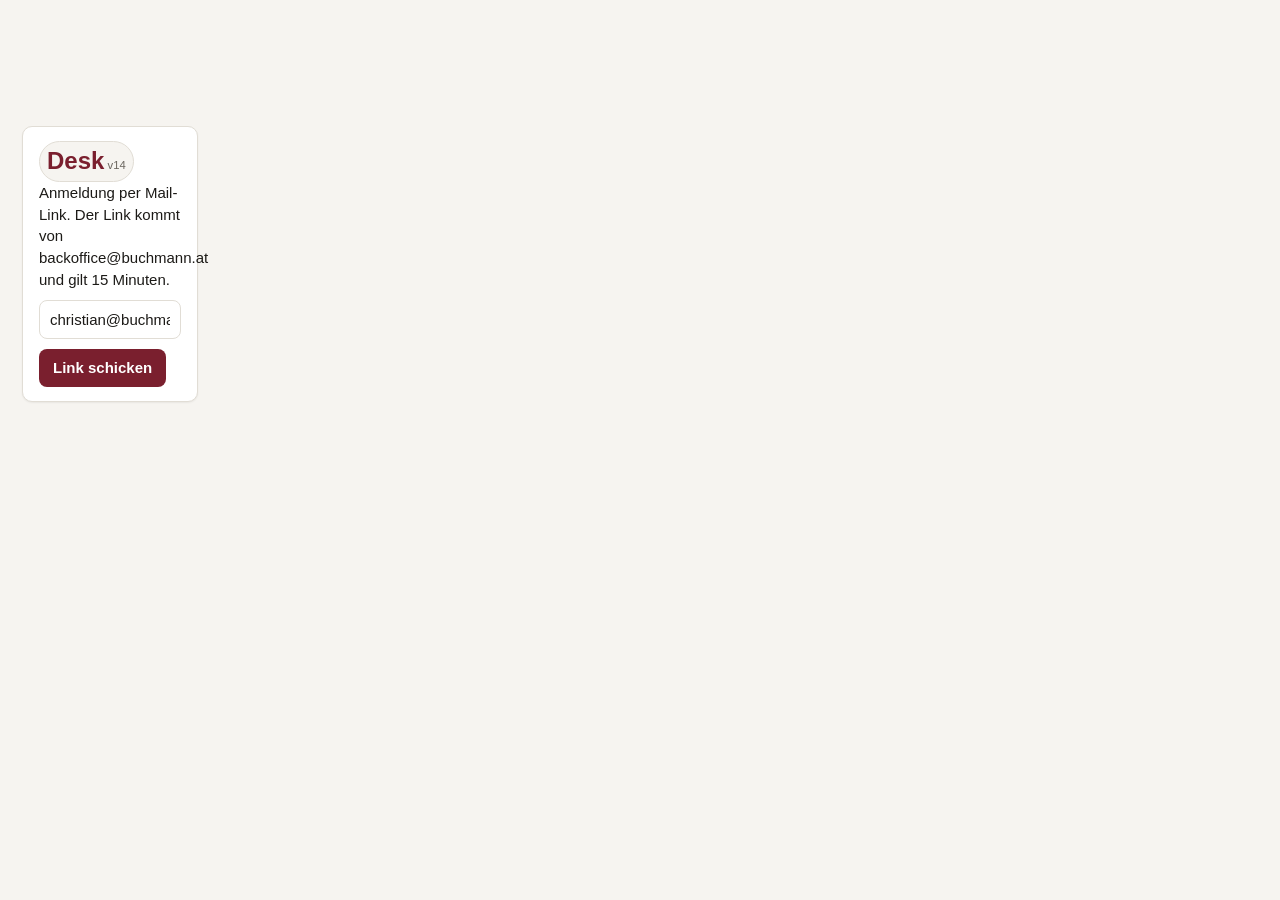
==== desk/index.html @ 4d08ed86 "Desk v14: Startseite Ablage, Technik hinter dem Zahnrad, Browser-Link am Homescreen Co-Authored-By: " ====
<!doctype html>
<html lang="de">
<head>
<meta charset="utf-8">
<meta name="viewport" content="width=device-width, initial-scale=1, viewport-fit=cover">
<meta name="robots" content="noindex, nofollow">
<meta name="color-scheme" content="light dark">
<meta name="apple-mobile-web-app-title" content="Desk">
<title>Desk v14</title>
<link rel="stylesheet" href="desk.css">
</head>
<body>
<div id="app" class="app" data-version="14"></div>
<dialog id="dlg">
  <form method="dialog" id="dlg-form">
    <h3 id="dlg-titel">Grund</h3>
    <p id="dlg-text" class="dim"></p>
    <textarea id="dlg-grund" rows="3" placeholder="Grund, steht in der Version"></textarea>
    <div class="dlg-knoepfe">
      <button type="button" class="knopf still" id="dlg-nein">Abbrechen</button>
      <button type="submit" class="knopf" id="dlg-ja">Übernehmen</button>
    </div>
  </form>
</dialog>
<script type="module" src="desk.js"></script>
</body>
</html>
---- desk/desk.css ----
/* Desk v13 (09.11.2026). Eine App, drei Breiten (Bauplan 2.1). Reine Dateien, kein Build. */
:root {
  --rot: #7a1f2e;
  --rot-hell: #a8303f;
  --papier: #f6f4f0;
  --flaeche: #ffffff;
  --tinte: #1c1a17;
  --grau: #6b665f;
  --linie: #e1ddd5;
  --gruen: #2e7d4f;
  --gelb: #b7791f;
  --rotton: #c0392b;
  --blau: #2b5b8a;
  --schatten: 0 1px 2px rgba(0,0,0,.06);
  --radius: 10px;
  --menue: 220px;
  --liste: 400px;
}
@media (prefers-color-scheme: dark) {
  :root {
    --papier: #141311;
    --flaeche: #1f1d1a;
    --tinte: #ece8e1;
    --grau: #a39d94;
    --linie: #2f2c28;
    --rot: #c4475a;
    --rot-hell: #d86a7a;
    --schatten: 0 1px 2px rgba(0,0,0,.4);
  }
}
* { box-sizing: border-box; }
html, body { margin: 0; padding: 0; background: var(--papier); color: var(--tinte); font: 15px/1.45 -apple-system, "Segoe UI", Roboto, Helvetica, Arial, sans-serif; }
a { color: var(--rot); text-decoration: none; }
a:hover { text-decoration: underline; }
button { font: inherit; }
h1, h2, h3 { margin: 0 0 .5rem; font-weight: 600; line-height: 1.25; }
h1 { font-size: 1.35rem; }
h2 { font-size: 1.1rem; }
h3 { font-size: 1rem; }
p { margin: 0 0 .6rem; }
.dim { color: var(--grau); }
.klein { font-size: .85rem; }
.mono { font-family: ui-monospace, SFMono-Regular, Menlo, Consolas, monospace; font-size: .85rem; }
.rechts { text-align: right; }
.nowrap { white-space: nowrap; }
.versteckt { display: none !important; }
.optional-inv { display: none; }

/* Grundraster */
.app { min-height: 100vh; display: grid; grid-template-columns: var(--menue) 1fr; }
.menue { background: var(--flaeche); border-right: 1px solid var(--linie); padding: 14px 10px; display: flex; flex-direction: column; gap: 4px; position: sticky; top: 0; height: 100vh; }
.menue .marke { display: flex; align-items: baseline; gap: 8px; padding: 6px 10px 14px; }
.menue .marke b { color: var(--rot); font-size: 1.15rem; letter-spacing: .02em; }
.menue .marke span { color: var(--grau); font-size: .8rem; }
.menue a { display: flex; align-items: center; gap: 10px; padding: 9px 10px; border-radius: 8px; color: var(--tinte); }
.menue a .ico { width: 22px; text-align: center; font-size: 1rem; }
.menue a.aktiv { background: color-mix(in srgb, var(--rot) 10%, transparent); color: var(--rot); font-weight: 600; }
.menue a:hover { text-decoration: none; background: color-mix(in srgb, var(--rot) 6%, transparent); }
.menue .fuss { margin-top: auto; padding: 10px; color: var(--grau); font-size: .78rem; line-height: 1.4; }
.inhalt { min-width: 0; padding: 18px 22px 60px; }
.inhalt.zwei { display: grid; grid-template-columns: var(--liste) 1fr; gap: 22px; align-items: start; }
.inhalt.zwei > .spalte { min-width: 0; }

/* Karten und Tabellen */
.karte { background: var(--flaeche); border: 1px solid var(--linie); border-radius: var(--radius); padding: 14px 16px; margin-bottom: 14px; box-shadow: var(--schatten); }
.karte h2, .karte h3 { margin-top: 0; }
.kopf { display: flex; align-items: center; justify-content: space-between; gap: 10px; flex-wrap: wrap; margin-bottom: 10px; }
.kopf h1, .kopf h2 { margin: 0; }
.reihe { display: flex; gap: 8px; align-items: center; flex-wrap: wrap; }
.tabelle { width: 100%; border-collapse: collapse; font-size: .9rem; }
.tabelle th { text-align: left; color: var(--grau); font-weight: 500; padding: 6px 8px; border-bottom: 1px solid var(--linie); white-space: nowrap; }
.tabelle td { padding: 7px 8px; border-bottom: 1px solid var(--linie); vertical-align: top; }
.tabelle tr:last-child td { border-bottom: 0; }
.tabelle tr.klick { cursor: pointer; }
.tabelle tr.klick:hover td { background: color-mix(in srgb, var(--rot) 5%, transparent); }
.tabelle tr.gewaehlt td { background: color-mix(in srgb, var(--rot) 9%, transparent); }
.abschnitt { padding: 10px 0; border-top: 1px solid var(--linie); }
.abschnitt:first-of-type { border-top: 0; }
.zahlen { display: grid; grid-template-columns: repeat(auto-fit, minmax(130px, 1fr)); gap: 10px; }
.zahl { background: var(--papier); border-radius: 8px; padding: 10px 12px; }
.zahl b { display: block; font-size: 1.3rem; }
.zahl span { color: var(--grau); font-size: .8rem; }
ol.ablauf { padding-left: 1.3rem; margin: 0; }
ol.ablauf li { margin: 3px 0; }
dl.fakten { display: grid; grid-template-columns: max-content 1fr; gap: 4px 14px; margin: 0; }
dl.fakten dt { color: var(--grau); }
dl.fakten dd { margin: 0; min-width: 0; overflow-wrap: anywhere; }

/* Knöpfe (Schaltflächen) */
.knopf { background: var(--rot); color: #fff; border: 0; border-radius: 8px; padding: 8px 14px; cursor: pointer; font-weight: 600; }
.knopf:hover { background: var(--rot-hell); }
.knopf:disabled { opacity: .45; cursor: not-allowed; }
.knopf.still { background: transparent; color: var(--tinte); border: 1px solid var(--linie); font-weight: 500; }
.knopf.still:hover { background: color-mix(in srgb, var(--rot) 6%, transparent); }
.knopf.klein { padding: 4px 10px; font-size: .85rem; }
.knopf.gefahr { background: var(--rotton); }

/* Ampel, Marken */
.ampel { display: inline-block; width: 10px; height: 10px; border-radius: 50%; background: var(--grau); margin-right: 6px; vertical-align: middle; }
.ampel.gruen { background: var(--gruen); }
.ampel.gelb { background: var(--gelb); }
.ampel.rot { background: var(--rotton); }
.ampel.blau { background: var(--blau); animation: puls 1.2s infinite; }
@keyframes puls { 50% { opacity: .35; } }
.marke { display: inline-block; font-size: .75rem; padding: 2px 7px; border-radius: 999px; background: var(--papier); color: var(--grau); border: 1px solid var(--linie); white-space: nowrap; }
.marke.an { color: var(--gruen); border-color: color-mix(in srgb, var(--gruen) 40%, transparent); }
.marke.aus { color: var(--grau); }
.marke.stand-GEBAUT, .marke.stand-GETESTET { color: var(--blau); }
.marke.stand-ZURUECKGELESEN, .marke.stand-PRODUKTIV { color: var(--gruen); }
.marke.stand-GESTRICHEN { text-decoration: line-through; }
.fehler { color: var(--rotton); }
.ok { color: var(--gruen); }
.hinweis { background: color-mix(in srgb, var(--gelb) 12%, transparent); border: 1px solid color-mix(in srgb, var(--gelb) 40%, transparent); border-radius: 8px; padding: 8px 12px; margin-bottom: 10px; }
.hinweis.rot { background: color-mix(in srgb, var(--rotton) 10%, transparent); border-color: color-mix(in srgb, var(--rotton) 40%, transparent); }
.hinweis.gruen { background: color-mix(in srgb, var(--gruen) 10%, transparent); border-color: color-mix(in srgb, var(--gruen) 40%, transparent); }

/* Schalter */
.schalter { position: relative; width: 40px; height: 22px; border-radius: 999px; background: var(--linie); border: 0; cursor: pointer; padding: 0; flex: none; }
.schalter::after { content: ""; position: absolute; top: 3px; left: 3px; width: 16px; height: 16px; border-radius: 50%; background: #fff; transition: left .15s; box-shadow: 0 1px 2px rgba(0,0,0,.3); }
.schalter.an { background: var(--gruen); }
.schalter.an::after { left: 21px; }

/* Eingaben */
input[type=text], input[type=email], textarea { width: 100%; font: inherit; padding: 8px 10px; border: 1px solid var(--linie); border-radius: 8px; background: var(--flaeche); color: var(--tinte); }
textarea { resize: vertical; }
.einstellung { display: grid; grid-template-columns: 1fr auto; gap: 8px; align-items: start; padding: 8px 0; border-top: 1px solid var(--linie); }
.einstellung:first-child { border-top: 0; }
.einstellung .name { font-weight: 600; }
.einstellung .wert { font-family: ui-monospace, Menlo, Consolas, monospace; font-size: .85rem; overflow-wrap: anywhere; }

/* Knopfliste */
.bereich-titel { color: var(--grau); font-size: .8rem; text-transform: uppercase; letter-spacing: .06em; margin: 14px 0 6px; }
.knopfzeile { display: grid; grid-template-columns: 18px 32px 1fr auto; gap: 8px; align-items: center; padding: 8px 8px; border-radius: 8px; cursor: pointer; }
.knopfzeile:hover { background: color-mix(in srgb, var(--rot) 5%, transparent); }
.knopfzeile.gewaehlt { background: color-mix(in srgb, var(--rot) 9%, transparent); }
.knopfzeile .nr { color: var(--grau); font-size: .8rem; }
.knopfzeile .titel { min-width: 0; }
.knopfzeile .titel small { display: block; color: var(--grau); font-size: .78rem; white-space: nowrap; overflow: hidden; text-overflow: ellipsis; }
.knopfzeile .aktion { display: flex; gap: 6px; align-items: center; }

/* Anmeldung */
.anmeldung { max-width: 420px; margin: 12vh auto 0; }
.anmeldung .marke b { font-size: 1.6rem; color: var(--rot); }

/* dialog */
dialog { border: 1px solid var(--linie); border-radius: var(--radius); padding: 18px; background: var(--flaeche); color: var(--tinte); max-width: 440px; width: calc(100% - 32px); }
dialog::backdrop { background: rgba(0,0,0,.35); }
.dlg-knoepfe { display: flex; justify-content: flex-end; gap: 8px; margin-top: 10px; }

/* Ladezustand */
.laden { color: var(--grau); padding: 10px 0; }
.laden::before { content: ""; display: inline-block; width: 12px; height: 12px; border: 2px solid var(--linie); border-top-color: var(--rot); border-radius: 50%; margin-right: 8px; vertical-align: middle; animation: dreh .8s linear infinite; }
@keyframes dreh { to { transform: rotate(360deg); } }

/* Mittel: Menü eingeklappt, Liste und Vorgang */
@media (max-width: 1099px) {
  :root { --menue: 60px; --liste: 320px; }
  .menue { padding: 12px 6px; }
  .menue .marke span, .menue a .text, .menue .fuss .lang { display: none; }
  .menue .marke { justify-content: center; padding: 6px 0 12px; }
  .menue a { justify-content: center; padding: 10px 0; }
  .menue .fuss { text-align: center; padding: 6px 0; }
}
/* Schmal: eine Spalte, Menü unten */
@media (max-width: 699px) {
  .app { grid-template-columns: 1fr; }
  .menue { position: fixed; left: 0; right: 0; bottom: 0; top: auto; height: auto; flex-direction: row; justify-content: space-around; border-right: 0; border-top: 1px solid var(--linie); padding: 6px 4px calc(6px + env(safe-area-inset-bottom)); z-index: 5; }
  .menue .marke, .menue .fuss { display: none; }
  .menue a { flex-direction: column; gap: 2px; font-size: .7rem; padding: 4px 6px; }
  .menue a .text { display: block; }
  .inhalt { padding: 12px 12px 90px; }
  .inhalt.zwei { grid-template-columns: 1fr; }
  .inhalt.zwei > .spalte.nebensache { display: none; }
  .tabelle { font-size: .85rem; }
  .tabelle .optional { display: none; }
  .optional-inv { display: block; }
  .zahlen { grid-template-columns: repeat(2, 1fr); }
  .knopfzeile { grid-template-columns: 18px 1fr auto; }
  .knopfzeile .nr { display: none; }
}
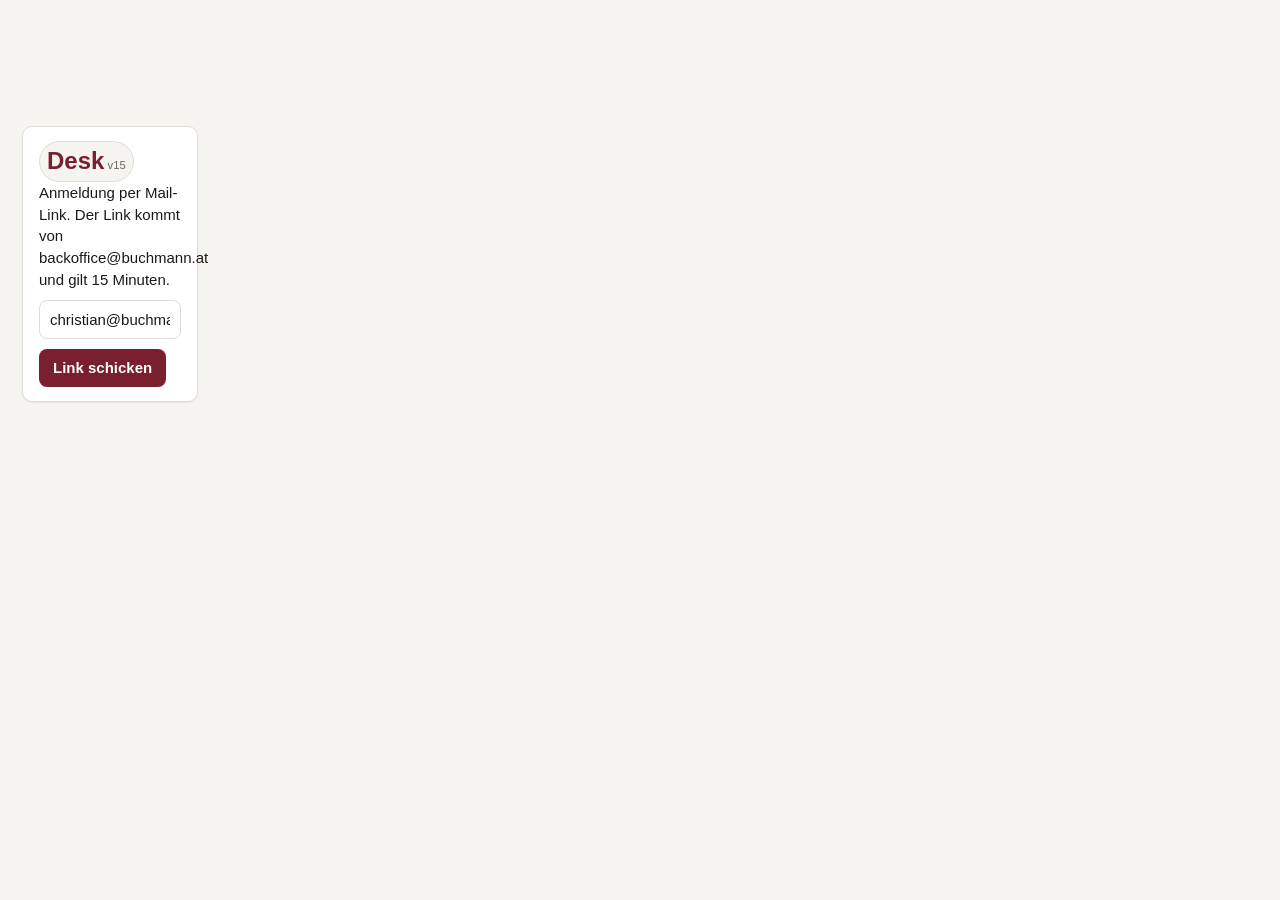
==== commit b79e2fc6: "Desk v15: Symbol für Homescreen und Tab Co-Authored-By: Claude Fable 5.1 <noreply@anthropic.com> Cla" ====
--- a/desk/index.html
+++ b/desk/index.html
@@ -6,11 +6,15 @@
 <meta name="robots" content="noindex, nofollow">
 <meta name="color-scheme" content="light dark">
 <meta name="apple-mobile-web-app-title" content="Desk">
-<title>Desk v14</title>
+<link rel="apple-touch-icon" sizes="180x180" href="icon-180.png">
+<link rel="icon" type="image/png" sizes="32x32" href="favicon-32.png">
+<link rel="icon" type="image/png" sizes="512x512" href="icon-512.png">
+<meta name="theme-color" content="#7a1f2e">
+<title>Desk v15</title>
 <link rel="stylesheet" href="desk.css">
 </head>
 <body>
-<div id="app" class="app" data-version="14"></div>
+<div id="app" class="app" data-version="15"></div>
 <dialog id="dlg">
   <form method="dialog" id="dlg-form">
     <h3 id="dlg-titel">Grund</h3>
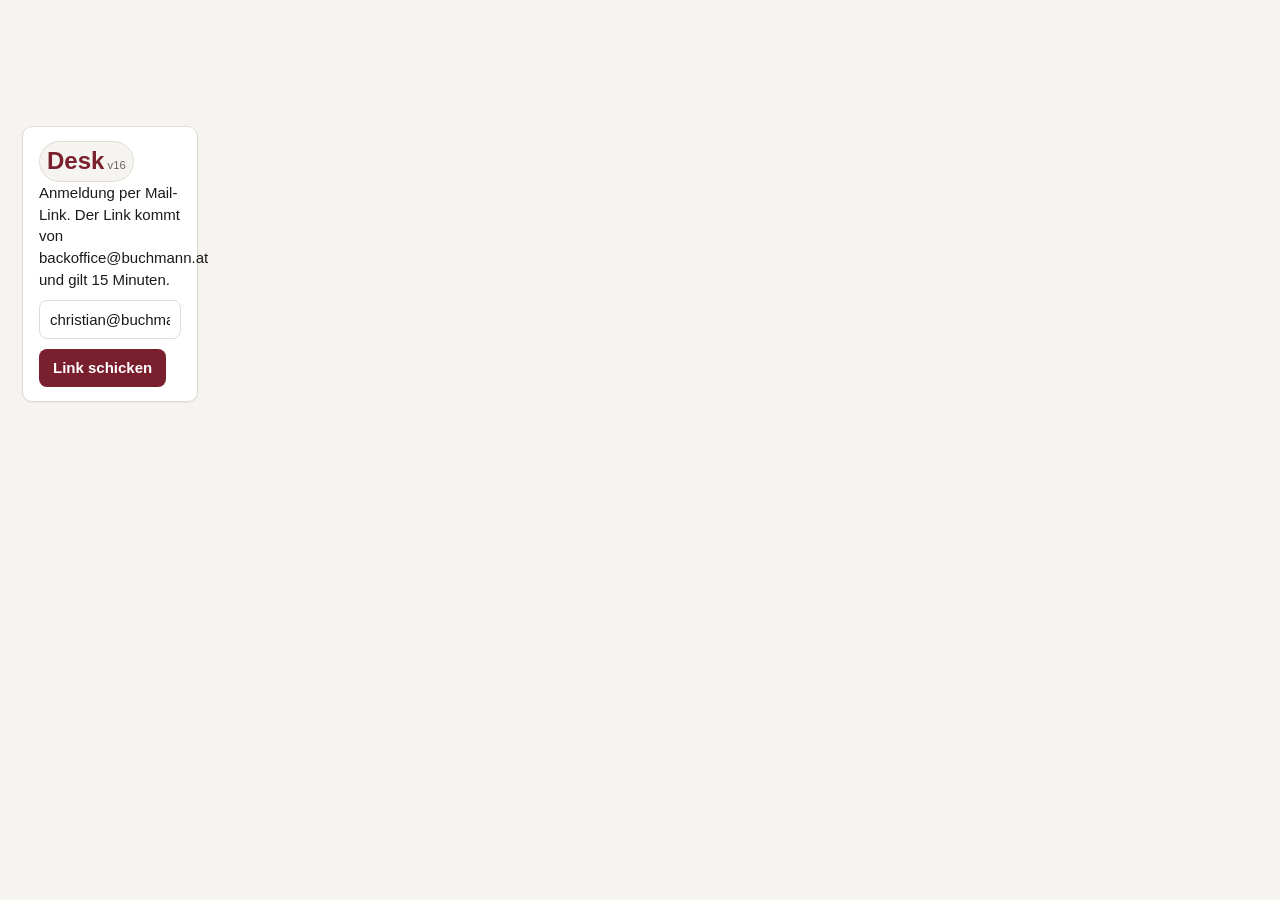
==== commit 0554b66f: "Desk v16: Manifest, Homescreen-Symbol öffnet Safari Co-Authored-By: Claude Fable 5.1 <noreply@anthro" ====
--- a/desk/index.html
+++ b/desk/index.html
@@ -5,16 +5,17 @@
 <meta name="viewport" content="width=device-width, initial-scale=1, viewport-fit=cover">
 <meta name="robots" content="noindex, nofollow">
 <meta name="color-scheme" content="light dark">
-<meta name="apple-mobile-web-app-title" content="Desk">
+<!-- display browser im Manifest: das Homescreen-Symbol öffnet Safari, nicht ein eigenes Fenster (Christian 09.11.2026) -->
+<link rel="manifest" href="manifest.webmanifest">
 <link rel="apple-touch-icon" sizes="180x180" href="icon-180.png">
 <link rel="icon" type="image/png" sizes="32x32" href="favicon-32.png">
 <link rel="icon" type="image/png" sizes="512x512" href="icon-512.png">
 <meta name="theme-color" content="#7a1f2e">
-<title>Desk v15</title>
+<title>Desk v16</title>
 <link rel="stylesheet" href="desk.css">
 </head>
 <body>
-<div id="app" class="app" data-version="15"></div>
+<div id="app" class="app" data-version="16"></div>
 <dialog id="dlg">
   <form method="dialog" id="dlg-form">
     <h3 id="dlg-titel">Grund</h3>
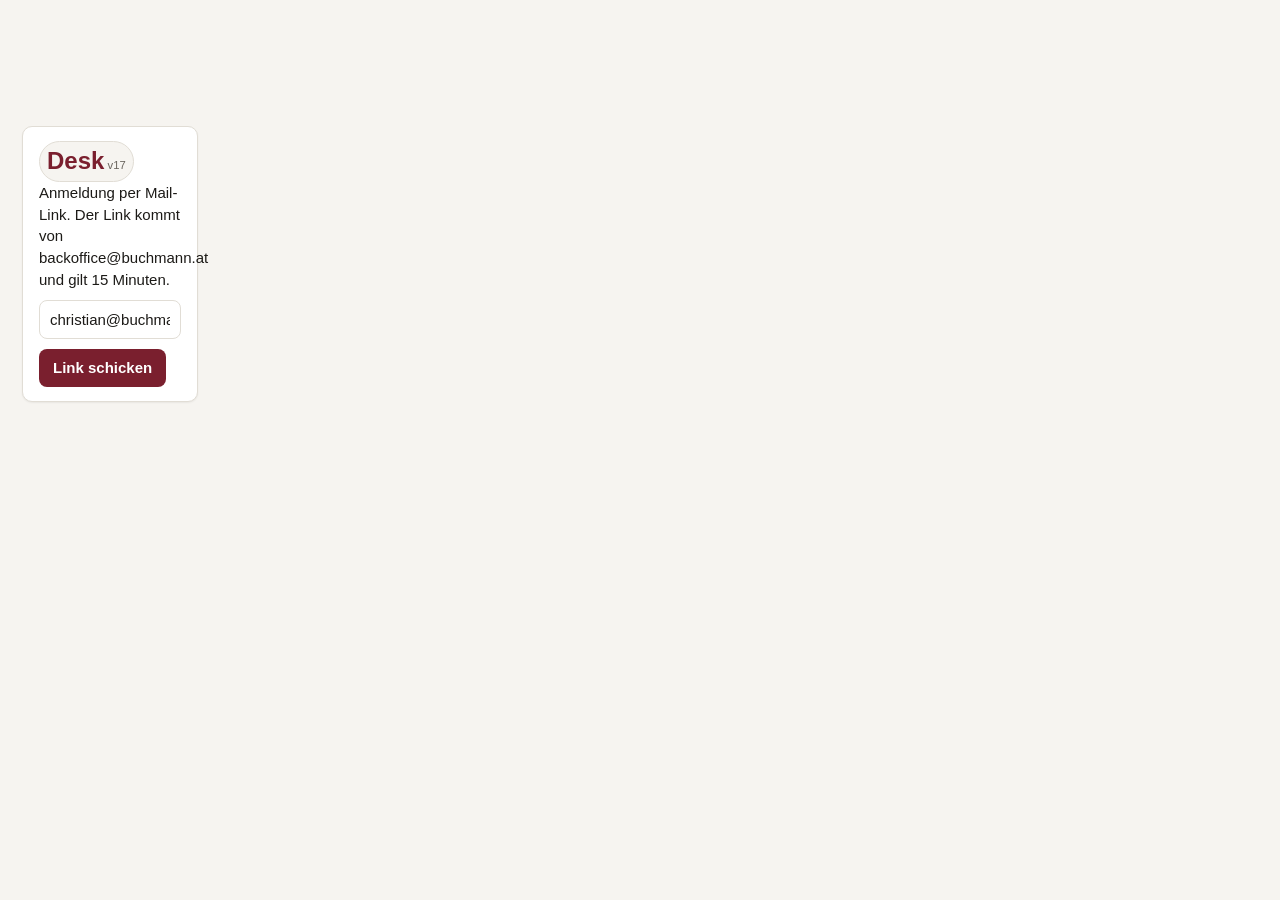
==== commit 8317e380: "Desk v17: Wecker an jedem Knopf, Seite Presse (Knopf 40) Quelle: ksb-leitstand desk/app, PR 152.  Co" ====
--- a/desk/index.html
+++ b/desk/index.html
@@ -11,11 +11,11 @@
 <link rel="icon" type="image/png" sizes="32x32" href="favicon-32.png">
 <link rel="icon" type="image/png" sizes="512x512" href="icon-512.png">
 <meta name="theme-color" content="#7a1f2e">
-<title>Desk v16</title>
+<title>Desk v17</title>
 <link rel="stylesheet" href="desk.css">
 </head>
 <body>
-<div id="app" class="app" data-version="16"></div>
+<div id="app" class="app" data-version="17"></div>
 <dialog id="dlg">
   <form method="dialog" id="dlg-form">
     <h3 id="dlg-titel">Grund</h3>
--- a/desk/desk.css
+++ b/desk/desk.css
@@ -1,4 +1,4 @@
-/* Desk v13 (09.11.2026). Eine App, drei Breiten (Bauplan 2.1). Reine Dateien, kein Build. */
+/* Desk v17 (10.11.2026; Wecker und Presse). v13 (09.11.2026). Eine App, drei Breiten (Bauplan 2.1). Reine Dateien, kein Build. */
 :root {
   --rot: #7a1f2e;
   --rot-hell: #a8303f;
@@ -178,3 +178,16 @@
   .knopfzeile { grid-template-columns: 18px 1fr auto; }
   .knopfzeile .nr { display: none; }
 }
+
+/* v17: Wecker an jedem Knopf, Seite Presse */
+select, input[type=time], input[type=number] { font: inherit; padding: 7px 9px; border: 1px solid var(--linie); border-radius: 8px; background: var(--flaeche); color: var(--tinte); min-height: 40px; }
+.wecker-zeiten { display: flex; flex-wrap: wrap; gap: 8px; margin-top: 8px; align-items: center; }
+.wecker-zeiten .zeit { display: inline-flex; gap: 4px; align-items: center; }
+.tage { margin-top: 8px; }
+.chip { font: inherit; font-size: .85rem; padding: 6px 12px; min-height: 36px; border-radius: 999px; border: 1px solid var(--linie); background: var(--flaeche); color: var(--tinte); cursor: pointer; }
+.chip.an { background: var(--rot); color: #fff; border-color: var(--rot); }
+.treffer { padding: 10px 0; border-top: 1px solid var(--linie); margin-top: 10px; }
+.treffer:first-of-type { margin-top: 10px; }
+.treffer .auszug { margin-top: 4px; font-size: .9rem; overflow-wrap: anywhere; }
+.treffer a { font-weight: 600; overflow-wrap: anywhere; }
+label { display: inline-flex; gap: 6px; align-items: center; }
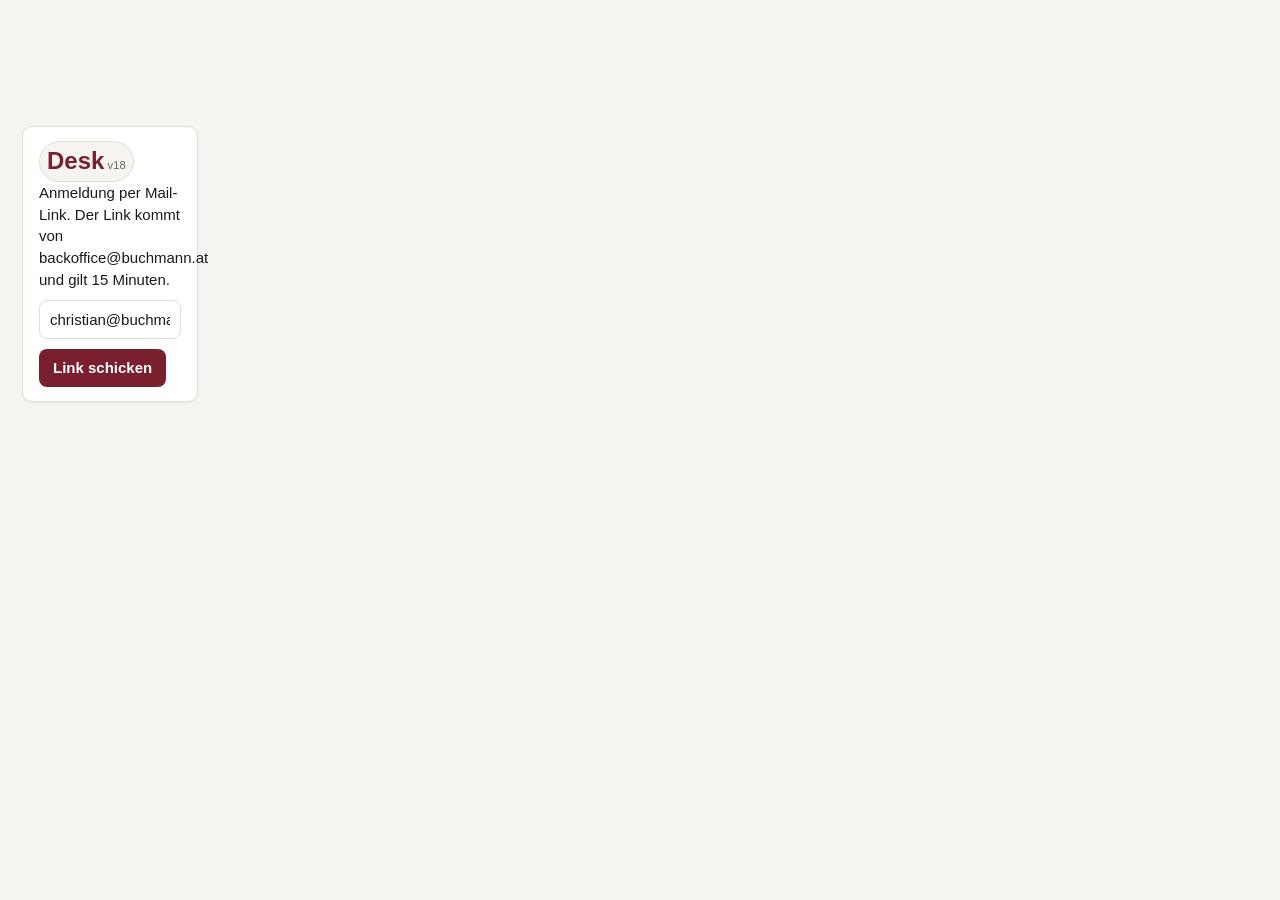
==== commit 41642df5: "Desk v18: Projekte mit Typen, Kanban, Liste, Tabelle, Termine, Rechner und Szenarien Co-Authored-By:" ====
--- a/desk/index.html
+++ b/desk/index.html
@@ -11,11 +11,11 @@
 <link rel="icon" type="image/png" sizes="32x32" href="favicon-32.png">
 <link rel="icon" type="image/png" sizes="512x512" href="icon-512.png">
 <meta name="theme-color" content="#7a1f2e">
-<title>Desk v17</title>
+<title>Desk v18</title>
 <link rel="stylesheet" href="desk.css">
 </head>
 <body>
-<div id="app" class="app" data-version="17"></div>
+<div id="app" class="app" data-version="18"></div>
 <dialog id="dlg">
   <form method="dialog" id="dlg-form">
     <h3 id="dlg-titel">Grund</h3>
--- a/desk/desk.css
+++ b/desk/desk.css
@@ -1,4 +1,4 @@
-/* Desk v17 (10.11.2026; Wecker und Presse). v13 (09.11.2026). Eine App, drei Breiten (Bauplan 2.1). Reine Dateien, kein Build. */
+/* Desk v18 (10.11.2026; Projekte). v17 (10.11.2026; Wecker und Presse). v13 (09.11.2026). Eine App, drei Breiten (Bauplan 2.1). Reine Dateien, kein Build. */
 :root {
   --rot: #7a1f2e;
   --rot-hell: #a8303f;
@@ -191,3 +191,41 @@
 .treffer .auszug { margin-top: 4px; font-size: .9rem; overflow-wrap: anywhere; }
 .treffer a { font-weight: 600; overflow-wrap: anywhere; }
 label { display: inline-flex; gap: 6px; align-items: center; }
+
+/* v18: Projekte */
+.tabs { display: flex; gap: 6px; overflow-x: auto; padding-bottom: 8px; margin-bottom: 10px; -webkit-overflow-scrolling: touch; }
+.chip.tab { white-space: nowrap; text-decoration: none; display: inline-flex; align-items: center; }
+.chip.tab:hover { text-decoration: none; }
+a.plink { display: block; color: inherit; }
+a.plink:hover { text-decoration: none; border-color: var(--rot); }
+.marke.ball-wir { color: var(--rot); border-color: color-mix(in srgb, var(--rot) 40%, transparent); }
+.kanban { display: flex; gap: 10px; overflow-x: auto; align-items: flex-start; padding-bottom: 10px; -webkit-overflow-scrolling: touch; }
+.spalte-k { flex: 0 0 250px; background: color-mix(in srgb, var(--grau) 8%, transparent); border-radius: var(--radius); padding: 8px; min-height: 80px; }
+.sk-kopf { padding: 2px 4px 8px; }
+.pkarte { background: var(--flaeche); border: 1px solid var(--linie); border-radius: 8px; padding: 9px 10px; margin-bottom: 8px; cursor: pointer; box-shadow: var(--schatten); overflow-wrap: anywhere; }
+.pkarte:hover { border-color: var(--rot); }
+.pk-kopf { display: flex; justify-content: space-between; gap: 8px; }
+.stand-wahl { margin-top: 6px; width: 100%; min-height: 36px; font-size: .85rem; }
+.pliste .pkarte { margin-bottom: 0; }
+.pzeile { position: relative; margin-bottom: 8px; }
+.pzeile .standtext { position: absolute; top: 9px; right: 12px; display: none; }
+.monat { margin-bottom: 14px; }
+.termin { display: grid; grid-template-columns: 90px 1fr auto; gap: 10px; align-items: start; padding: 8px 10px; border-top: 1px solid var(--linie); cursor: pointer; background: var(--flaeche); }
+.termin:hover { background: color-mix(in srgb, var(--rot) 5%, transparent); }
+.rechner td, .rechner th { padding: 6px 6px; }
+.rechner input[type=checkbox] { width: 20px; height: 20px; }
+.summe { position: sticky; bottom: 8px; z-index: 2; }
+.vergleich th { white-space: nowrap; }
+dialog.formdlg { max-width: 520px; max-height: 90vh; overflow: auto; }
+dialog.formdlg.breit { max-width: 640px; }
+.ff { display: flex; flex-direction: column; gap: 3px; margin-bottom: 9px; align-items: stretch; }
+.ff.check { flex-direction: row; align-items: center; }
+.ff .fl { color: var(--grau); font-size: .8rem; }
+.ff input[type=date], .ff input[type=number], .ff select { width: 100%; }
+.pzeile2 { display: flex; justify-content: space-between; gap: 10px; align-items: flex-start; padding: 6px 0; border-top: 1px solid var(--linie); }
+@media (max-width: 699px) {
+  .spalte-k { flex-basis: 78vw; }
+  .summe { bottom: 70px; }
+  .termin { grid-template-columns: 78px 1fr; }
+  .termin .marke { display: none; }
+}
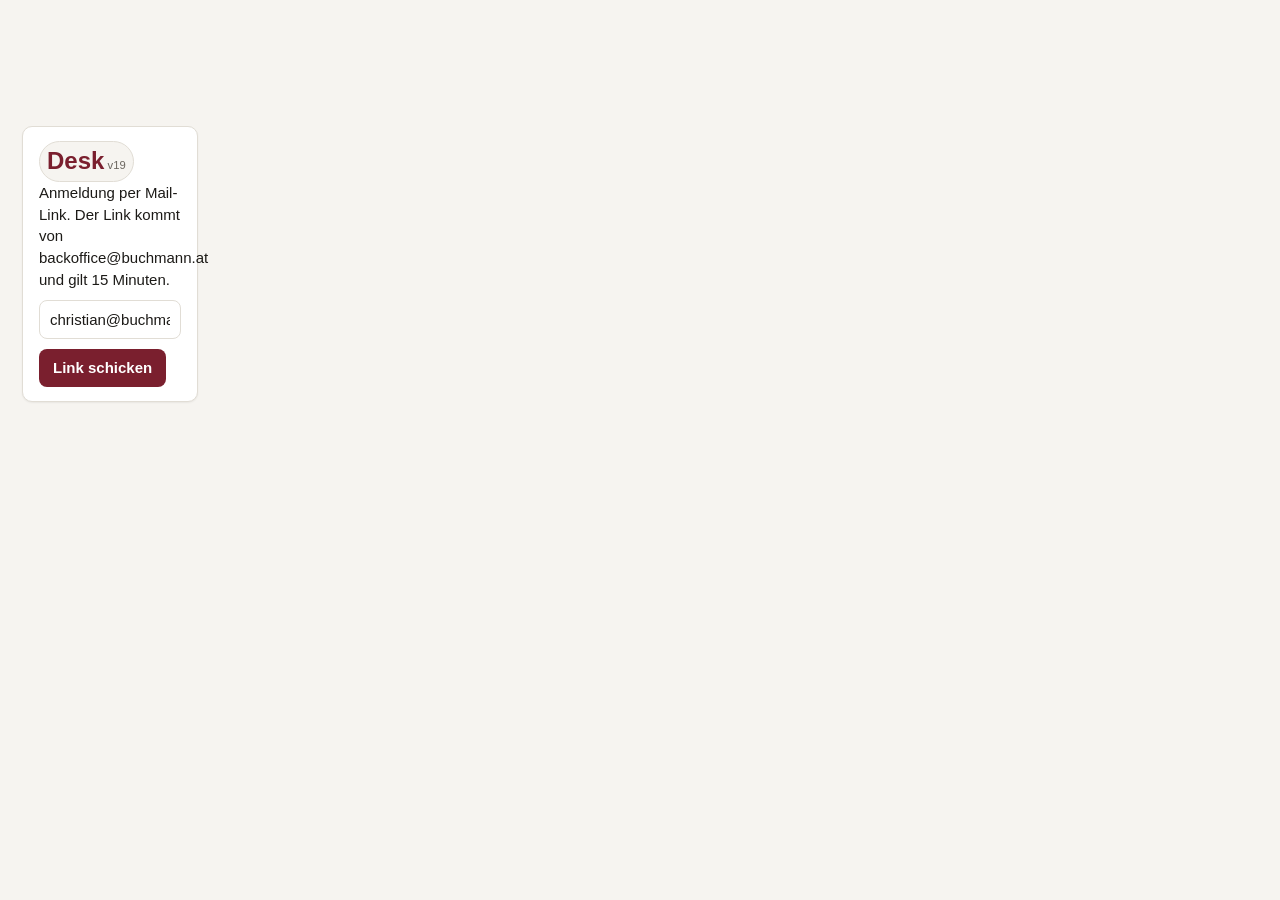
==== commit 0c413e58: "Desk v19: Weingüter im Projekt ANA Wein 2027 als aufklappbare Karten mit Konditionen. Auftrag Christ" ====
--- a/desk/index.html
+++ b/desk/index.html
@@ -11,11 +11,11 @@
 <link rel="icon" type="image/png" sizes="32x32" href="favicon-32.png">
 <link rel="icon" type="image/png" sizes="512x512" href="icon-512.png">
 <meta name="theme-color" content="#7a1f2e">
-<title>Desk v18</title>
+<title>Desk v19</title>
 <link rel="stylesheet" href="desk.css">
 </head>
 <body>
-<div id="app" class="app" data-version="18"></div>
+<div id="app" class="app" data-version="19"></div>
 <dialog id="dlg">
   <form method="dialog" id="dlg-form">
     <h3 id="dlg-titel">Grund</h3>
--- a/desk/desk.css
+++ b/desk/desk.css
@@ -1,4 +1,4 @@
-/* Desk v18 (10.11.2026; Projekte). v17 (10.11.2026; Wecker und Presse). v13 (09.11.2026). Eine App, drei Breiten (Bauplan 2.1). Reine Dateien, kein Build. */
+/* Desk v19 (11.11.2026; Weingüter als aufklappbare Karten). Desk v18 (10.11.2026; Projekte). v17 (10.11.2026; Wecker und Presse). v13 (09.11.2026). Eine App, drei Breiten (Bauplan 2.1). Reine Dateien, kein Build. */
 :root {
   --rot: #7a1f2e;
   --rot-hell: #a8303f;
@@ -200,7 +200,7 @@
 a.plink:hover { text-decoration: none; border-color: var(--rot); }
 .marke.ball-wir { color: var(--rot); border-color: color-mix(in srgb, var(--rot) 40%, transparent); }
 .kanban { display: flex; gap: 10px; overflow-x: auto; align-items: flex-start; padding-bottom: 10px; -webkit-overflow-scrolling: touch; }
-.spalte-k { flex: 0 0 250px; background: color-mix(in srgb, var(--grau) 8%, transparent); border-radius: var(--radius); padding: 8px; min-height: 80px; }
+.spalte-k { flex: 1 1 0; min-width: 240px; max-width: 360px; background: color-mix(in srgb, var(--grau) 8%, transparent); border-radius: var(--radius); padding: 8px; min-height: 80px; }
 .sk-kopf { padding: 2px 4px 8px; }
 .pkarte { background: var(--flaeche); border: 1px solid var(--linie); border-radius: 8px; padding: 9px 10px; margin-bottom: 8px; cursor: pointer; box-shadow: var(--schatten); overflow-wrap: anywhere; }
 .pkarte:hover { border-color: var(--rot); }
@@ -223,8 +223,39 @@
 .ff .fl { color: var(--grau); font-size: .8rem; }
 .ff input[type=date], .ff input[type=number], .ff select { width: 100%; }
 .pzeile2 { display: flex; justify-content: space-between; gap: 10px; align-items: flex-start; padding: 6px 0; border-top: 1px solid var(--linie); }
+/* v19: Weingut-Karte, zu das Wichtigste, aufgeklappt Anfrage, Antwort, Angebote, Konditionen */
+.pkarte.wk { padding: 0; cursor: default; }
+.pkarte.wk:hover { border-color: var(--linie); }
+.wk.mit-warnung { border-left: 3px solid var(--rotton); }
+.wk-kopf { padding: 9px 10px; cursor: pointer; border-radius: 8px; }
+.wk-kopf:hover { background: color-mix(in srgb, var(--rot) 4%, transparent); }
+.wk-kopf:focus-visible { outline: 2px solid var(--rot); outline-offset: -2px; }
+.wk-lage, .wk-schritt { margin-top: 4px; }
+.wk-pfeil { margin-top: 6px; }
+.wk-auf { display: none; padding: 2px 10px 10px; border-top: 1px solid var(--linie); }
+.wk.offen .wk-auf { display: block; }
+.wk-teil { padding-top: 9px; }
+.wk-t { font-size: .72rem; text-transform: uppercase; letter-spacing: .05em; color: var(--grau); margin-bottom: 3px; }
+.wk-teil p { margin: 0; }
+.wk-liste { margin: 0; padding-left: 18px; font-size: .85rem; }
+.wk-ang { padding: 7px 0; border-top: 1px dashed var(--linie); }
+.wk-teil .wk-t + .wk-ang { border-top: 0; padding-top: 0; }
+.wk-ang .knopf { margin-top: 5px; }
+.wk-zahlen { display: flex; flex-wrap: wrap; gap: 2px 10px; }
+.wk-knoepfe { margin-top: 10px; }
+.wk-knoepfe a.knopf:hover { text-decoration: none; }
+.gut { color: var(--gruen); }
+.marke.warn { color: var(--rotton); border-color: color-mix(in srgb, var(--rotton) 40%, transparent); }
+.marke.gelb { color: var(--gelb); border-color: color-mix(in srgb, var(--gelb) 40%, transparent); }
+.gruppe { margin-bottom: 14px; }
+.gruppe .pliste .pkarte { margin-bottom: 8px; }
+.wk-lagekarte .zahl b { font-size: 1.15rem; }
 @media (max-width: 699px) {
-  .spalte-k { flex-basis: 78vw; }
+  .spalte-k { flex: 0 0 78vw; max-width: none; }
+  .wk-lagekarte .zahlen { grid-template-columns: repeat(3, 1fr); gap: 6px; }
+  .wk-lagekarte .zahl { padding: 6px 8px; }
+  .wk-lagekarte .zahl b { font-size: 1rem; }
+  .wk-lagekarte .zahl span { font-size: .72rem; }
   .summe { bottom: 70px; }
   .termin { grid-template-columns: 78px 1fr; }
   .termin .marke { display: none; }
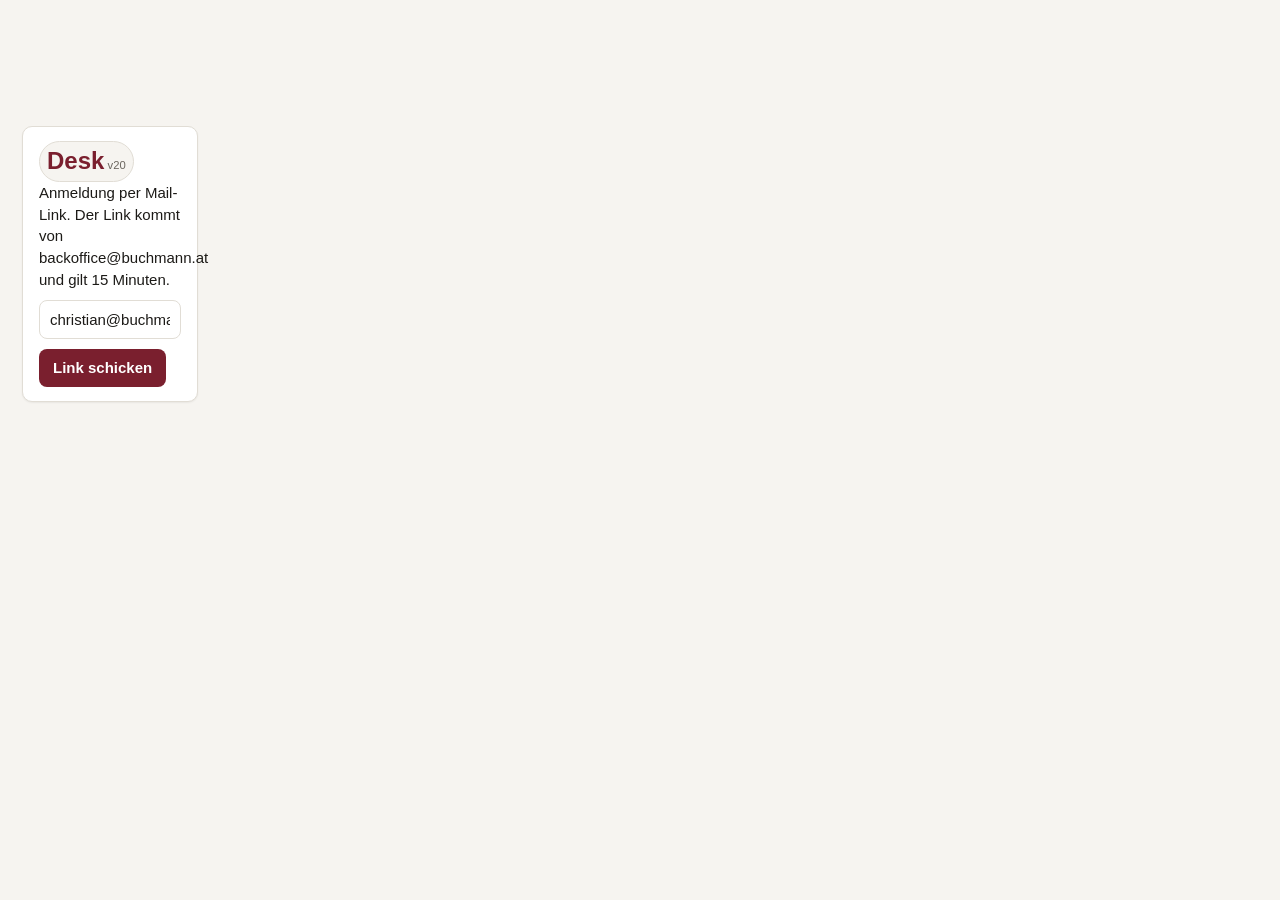
==== commit 61f35b1e: "Desk v20: Zahlen oben über den Weingütern sind zugleich die Filter. Grund: Christian 11.11.2026, die" ====
--- a/desk/index.html
+++ b/desk/index.html
@@ -11,11 +11,11 @@
 <link rel="icon" type="image/png" sizes="32x32" href="favicon-32.png">
 <link rel="icon" type="image/png" sizes="512x512" href="icon-512.png">
 <meta name="theme-color" content="#7a1f2e">
-<title>Desk v19</title>
+<title>Desk v20</title>
 <link rel="stylesheet" href="desk.css">
 </head>
 <body>
-<div id="app" class="app" data-version="19"></div>
+<div id="app" class="app" data-version="20"></div>
 <dialog id="dlg">
   <form method="dialog" id="dlg-form">
     <h3 id="dlg-titel">Grund</h3>
--- a/desk/desk.css
+++ b/desk/desk.css
@@ -1,4 +1,4 @@
-/* Desk v19 (11.11.2026; Weingüter als aufklappbare Karten). Desk v18 (10.11.2026; Projekte). v17 (10.11.2026; Wecker und Presse). v13 (09.11.2026). Eine App, drei Breiten (Bauplan 2.1). Reine Dateien, kein Build. */
+/* Desk v20 (11.11.2026; Zahlen oben sind Filter). v19 (11.11.2026; Weingüter als aufklappbare Karten). Desk v18 (10.11.2026; Projekte). v17 (10.11.2026; Wecker und Presse). v13 (09.11.2026). Eine App, drei Breiten (Bauplan 2.1). Reine Dateien, kein Build. */
 :root {
   --rot: #7a1f2e;
   --rot-hell: #a8303f;
@@ -250,6 +250,14 @@
 .gruppe { margin-bottom: 14px; }
 .gruppe .pliste .pkarte { margin-bottom: 8px; }
 .wk-lagekarte .zahl b { font-size: 1.15rem; }
+/* v20: Zahlen sind Filter */
+button.zahl { font: inherit; color: var(--tinte); text-align: left; border: 2px solid transparent; cursor: pointer; width: 100%; -webkit-tap-highlight-color: transparent; }
+button.zahl:hover { border-color: var(--linie); }
+button.zahl:focus-visible { outline: 2px solid var(--rot-hell); outline-offset: 2px; }
+button.zahl.an { background: var(--rot); border-color: var(--rot); color: #fff; }
+button.zahl.an span { color: #fff; opacity: .9; }
+.filter-an { font-weight: 600; color: var(--rot); align-self: center; }
+.wk-lagekarte .reihe { align-items: center; }
 @media (max-width: 699px) {
   .spalte-k { flex: 0 0 78vw; max-width: none; }
   .wk-lagekarte .zahlen { grid-template-columns: repeat(3, 1fr); gap: 6px; }
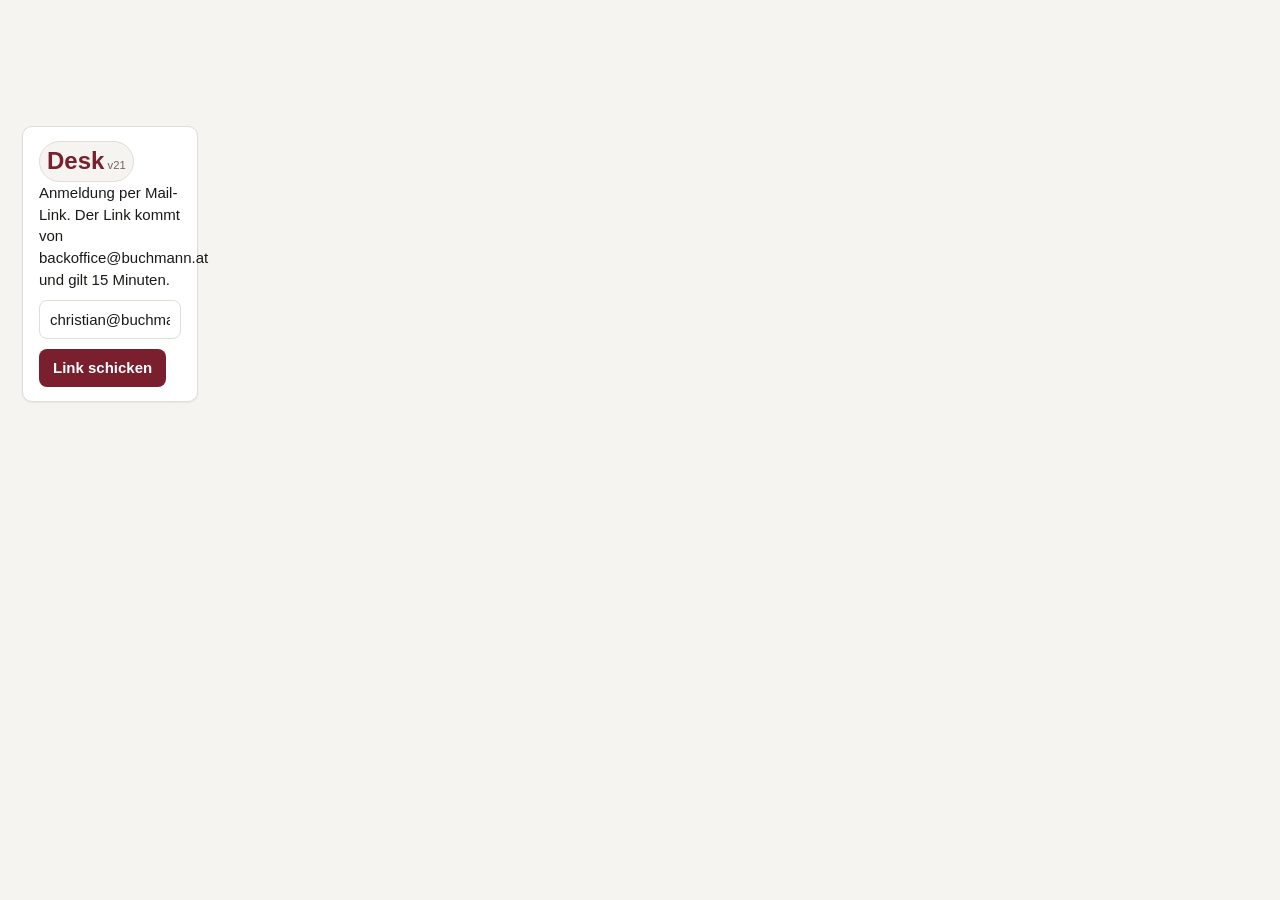
==== commit cdde485a: "Desk v21: Gespräch im Desk (diktieren, abgeben, Entwürfe, Ablage im Projekt) Grund: Christian 11.11." ====
--- a/desk/index.html
+++ b/desk/index.html
@@ -11,11 +11,11 @@
 <link rel="icon" type="image/png" sizes="32x32" href="favicon-32.png">
 <link rel="icon" type="image/png" sizes="512x512" href="icon-512.png">
 <meta name="theme-color" content="#7a1f2e">
-<title>Desk v20</title>
+<title>Desk v21</title>
 <link rel="stylesheet" href="desk.css">
 </head>
 <body>
-<div id="app" class="app" data-version="20"></div>
+<div id="app" class="app" data-version="21"></div>
 <dialog id="dlg">
   <form method="dialog" id="dlg-form">
     <h3 id="dlg-titel">Grund</h3>
--- a/desk/desk.css
+++ b/desk/desk.css
@@ -1,4 +1,4 @@
-/* Desk v20 (11.11.2026; Zahlen oben sind Filter). v19 (11.11.2026; Weingüter als aufklappbare Karten). Desk v18 (10.11.2026; Projekte). v17 (10.11.2026; Wecker und Presse). v13 (09.11.2026). Eine App, drei Breiten (Bauplan 2.1). Reine Dateien, kein Build. */
+/* Desk v21 (11.11.2026; Gespräch im Desk). v20 (11.11.2026; Zahlen oben sind Filter). v19 (11.11.2026; Weingüter als aufklappbare Karten). Desk v18 (10.11.2026; Projekte). v17 (10.11.2026; Wecker und Presse). v13 (09.11.2026). Eine App, drei Breiten (Bauplan 2.1). Reine Dateien, kein Build. */
 :root {
   --rot: #7a1f2e;
   --rot-hell: #a8303f;
@@ -268,3 +268,49 @@
   .termin { grid-template-columns: 78px 1fr; }
   .termin .marke { display: none; }
 }
+
+/* v21: Gespräch im Desk */
+.g-raster { display: grid; grid-template-columns: 280px minmax(0, 1fr); gap: 16px; align-items: start; }
+.g-raster.im-projekt { margin-top: 4px; }
+.g-liste { display: flex; flex-direction: column; gap: 6px; position: sticky; top: 12px; max-height: calc(100vh - 140px); overflow-y: auto; }
+.g-neu { text-align: center; margin-bottom: 4px; }
+.g-neu:hover { text-decoration: none; }
+.g-faden { display: block; padding: 8px 10px; border-radius: 8px; background: var(--flaeche); border: 1px solid var(--linie); color: var(--tinte); }
+.g-faden:hover { text-decoration: none; border-color: color-mix(in srgb, var(--rot) 35%, var(--linie)); }
+.g-faden.an { border-color: var(--rot); box-shadow: inset 3px 0 0 var(--rot); }
+.g-ftitel { font-weight: 600; font-size: .92rem; line-height: 1.3; }
+.punkt-blau { display: inline-block; width: 8px; height: 8px; border-radius: 50%; background: var(--blau); margin-right: 6px; vertical-align: middle; animation: puls 1.2s ease-in-out infinite; }
+@keyframes puls { 50% { opacity: .3; } }
+.g-haupt { min-width: 0; }
+.g-kopf { margin-bottom: 10px; }
+.g-kopf select { min-height: 34px; padding: 4px 8px; max-width: 260px; }
+.g-verlauf { display: flex; flex-direction: column; gap: 12px; max-height: calc(100vh - 360px); min-height: 160px; overflow-y: auto; padding: 4px 2px 8px; }
+.g-beitrag { display: flex; flex-direction: column; max-width: 92%; }
+.g-beitrag.du { align-self: flex-end; align-items: flex-end; }
+.g-beitrag.desk { align-self: flex-start; }
+.g-blase { padding: 10px 12px; border-radius: 12px; background: var(--flaeche); border: 1px solid var(--linie); box-shadow: var(--schatten); }
+.g-beitrag.du .g-blase { background: color-mix(in srgb, var(--rot) 9%, var(--flaeche)); border-color: color-mix(in srgb, var(--rot) 22%, var(--linie)); }
+.g-blase p { margin: 0 0 .45rem; }
+.g-blase p:last-child { margin-bottom: 0; }
+.g-blase ul { margin: .2rem 0 .45rem; padding-left: 18px; }
+.g-zeit { margin-top: 3px; padding: 0 4px; }
+.g-schritte { margin: 4px 0 0; padding-left: 18px; color: var(--grau); font-size: .85rem; }
+.g-aktion { margin-top: 8px; padding: 8px 10px; border-radius: 8px; background: var(--papier); border: 1px solid var(--linie); }
+.g-aktion.fehler-rand { border-color: var(--rotton); }
+.g-entwurf { white-space: pre-wrap; font: inherit; font-size: .9rem; margin: 8px 0 0; padding: 10px; background: var(--flaeche); border: 1px solid var(--linie); border-radius: 8px; max-height: 360px; overflow: auto; }
+.marke.an-gruen { color: var(--gruen); border-color: color-mix(in srgb, var(--gruen) 40%, transparent); }
+.gelb-text { color: var(--gelb); }
+.g-eingabe { margin-top: 12px; padding: 10px; }
+.g-eingabe textarea { min-height: 76px; font-size: 16px; }
+.g-knoepfe { justify-content: space-between; margin: 8px 0 4px; gap: 8px; }
+.knopf.rot-knopf { background: var(--rotton); }
+@media (max-width: 1099px) { .g-raster { grid-template-columns: 220px minmax(0, 1fr); } }
+@media (max-width: 699px) {
+  .g-raster, .g-raster.nur { grid-template-columns: 1fr; }
+  .g-liste { position: static; max-height: none; }
+  .g-raster:not(.nur) .g-liste { order: 2; }
+  .g-verlauf { max-height: none; overflow: visible; min-height: 0; }
+  .g-beitrag { max-width: 100%; }
+  .g-eingabe { position: sticky; bottom: calc(64px + env(safe-area-inset-bottom)); z-index: 4; box-shadow: 0 -4px 14px rgba(0,0,0,.08); }
+  .g-eingabe textarea { min-height: 52px; }
+}
